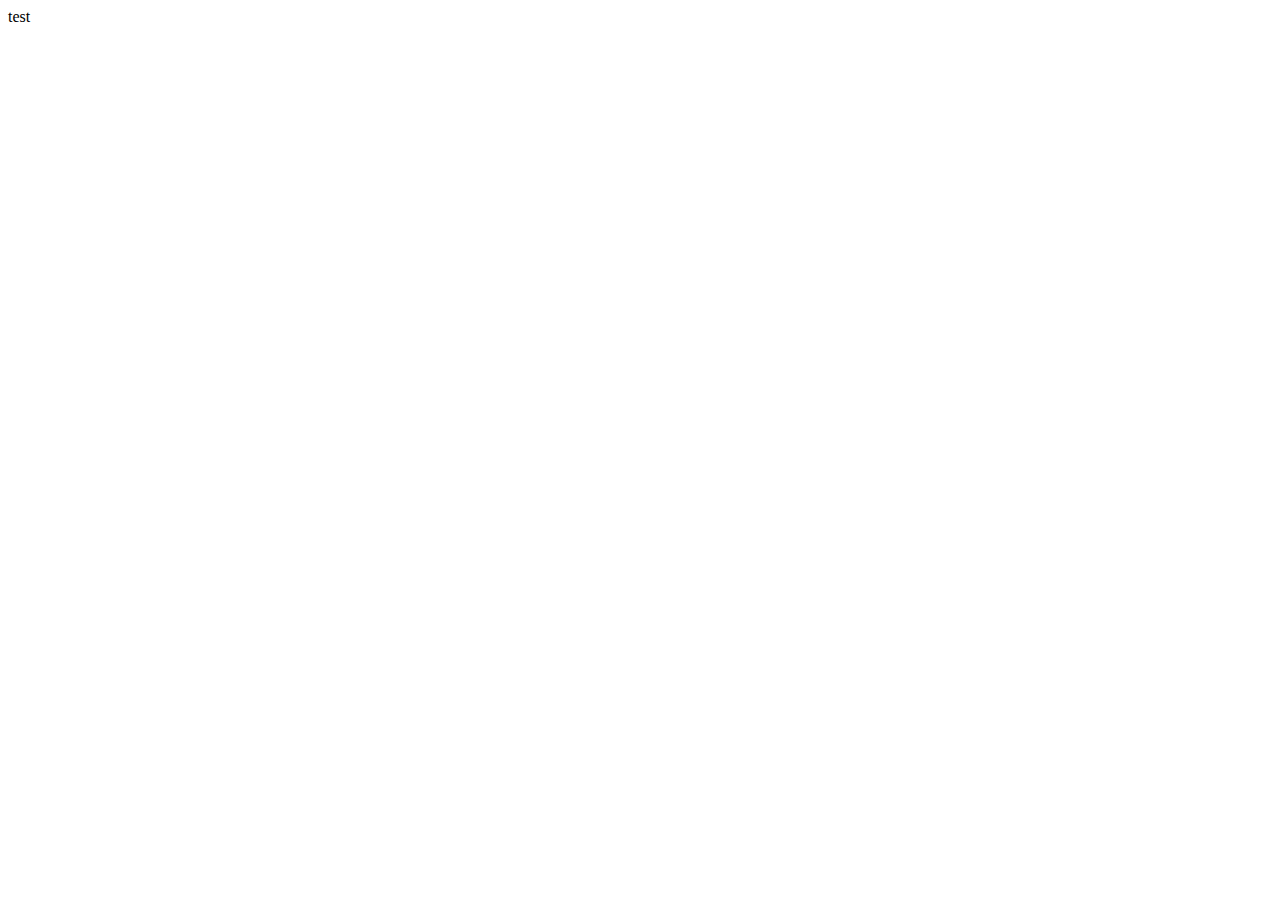
==== index.html @ e97a1b3d "Ik heb dit toegevoegd" ====
<!DOCTYPE html>
<html lang="en">
<head>
    <meta charset="UTF-8">
    <meta http-equiv="X-UA-Compatible" content="IE=edge">
    <meta name="viewport" content="width=device-width, initial-scale=1.0">
    <title>Document</title>
</head>
<body>
    test
</body>
</html>
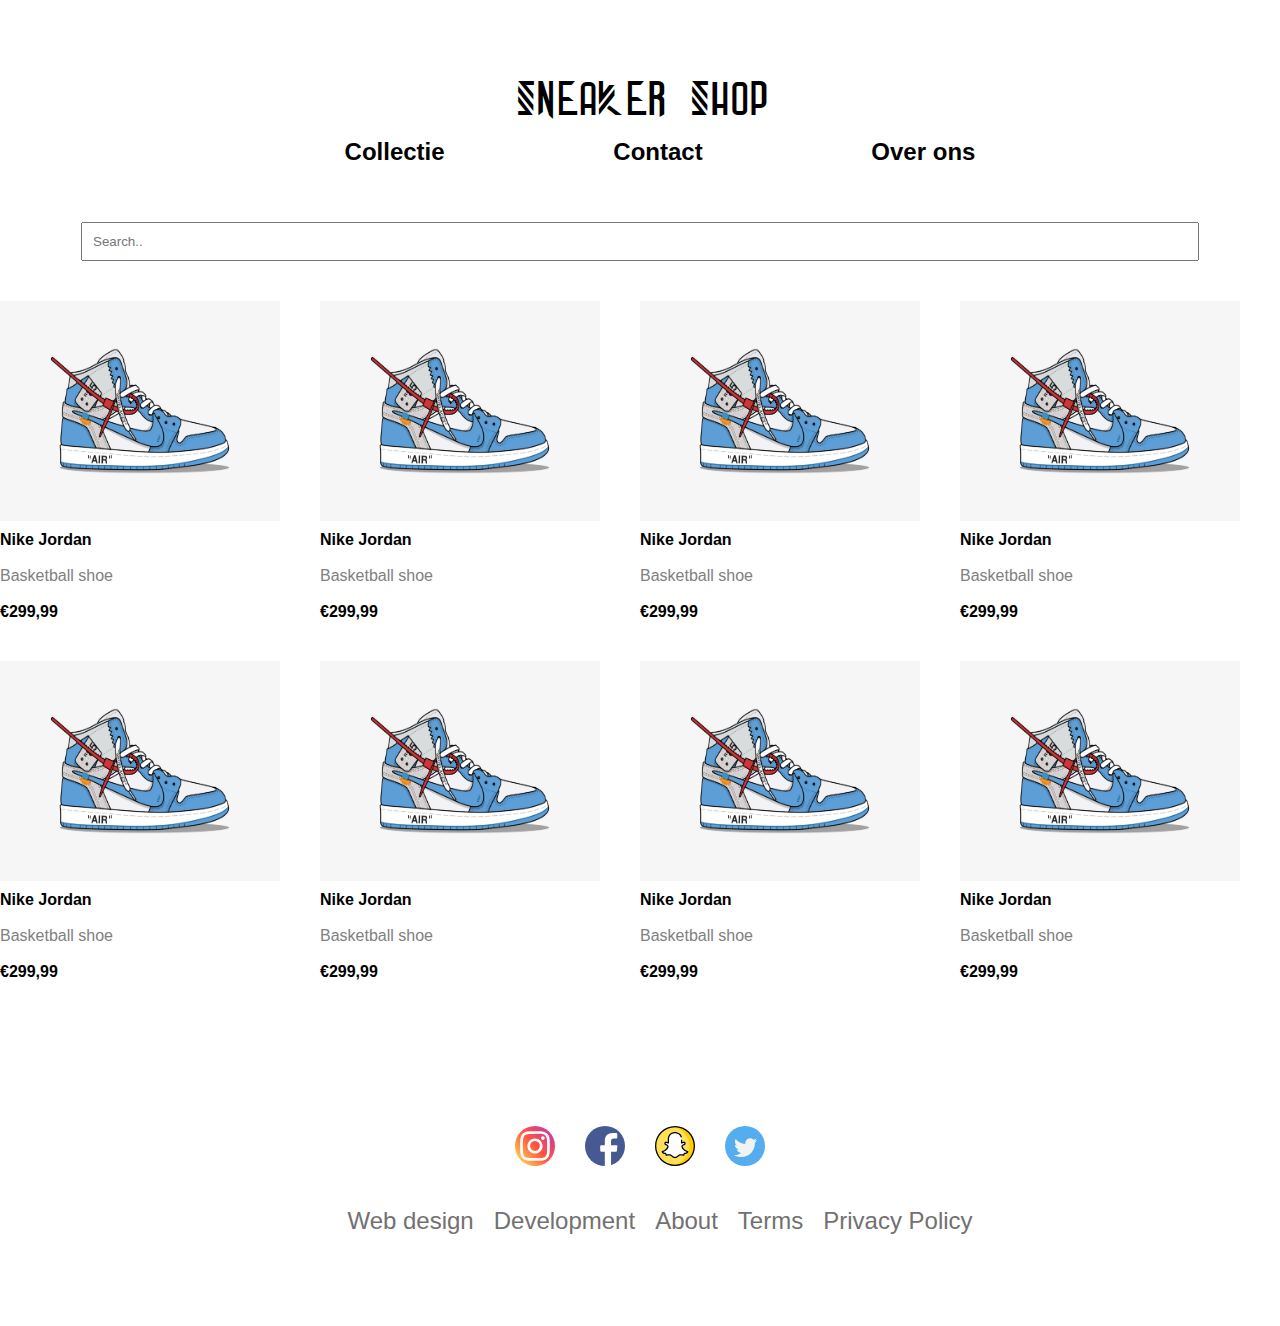
==== commit 38460ab7: "homepagina is toegevoegd,er moet nog een filter worden toegevoegd" ====
--- a/index.html
+++ b/index.html
@@ -5,8 +5,113 @@
     <meta http-equiv="X-UA-Compatible" content="IE=edge">
     <meta name="viewport" content="width=device-width, initial-scale=1.0">
     <title>Document</title>
+    <link rel="stylesheet" href="css/homepagina.css">
+    <link rel="stylesheet" href="./css/footer.css">
+    <link rel="stylesheet" href="./css/header.css">
 </head>
-<body>
-    test
+<body id="homepagina">
+    <header>
+        <div id="logo">Sneaker Shop</div>
+        <nav>
+            <ul>
+                <li><a href="index.html">Collectie</a></li>
+                <li><a href="contact.html">Contact</a></li>
+                <li><a href="overons.html">Over ons</a></li>
+            </ul>
+        </nav>
+    </header>
+
+    <input type="search" placeholder="Search..">
+
+    <main>
+
+        <div class="row">
+            <div class="item">
+                <div class="pic"><img src="./images/sneaker-sales-2018-stockx-main-01.webp" alt="nikejordan"></div>
+                <span class="title">Nike Jordan</span>
+                <br><br>
+                <span class="subtitle">Basketball shoe</span>
+                <br><br>
+                <span class="price">€299,99</span>
+            </div>
+            <div class="item">
+                <div class="pic"><img src="./images/sneaker-sales-2018-stockx-main-01.webp" alt="nikejordan"></div>
+                <span class="title">Nike Jordan</span>
+                <br><br>
+                <span class="subtitle">Basketball shoe</span>
+                <br><br>
+                <span class="price">€299,99</span>
+            </div>
+            <div class="item">
+                <div class="pic"><img src="./images/sneaker-sales-2018-stockx-main-01.webp" alt="nikejordan"></div>
+                <span class="title">Nike Jordan</span>
+                <br><br>
+                <span class="subtitle">Basketball shoe</span>
+                <br><br>
+                <span class="price">€299,99</span>
+            </div>
+            <div class="item">
+                <div class="pic"><img src="./images/sneaker-sales-2018-stockx-main-01.webp" alt="nikejordan"></div>
+                <span class="title">Nike Jordan</span>
+                <br><br>
+                <span class="subtitle">Basketball shoe</span>
+                <br><br>
+                <span class="price">€299,99</span>
+            </div>
+
+        </div>
+        <div class="row">
+            <div class="item">
+                <div class="pic"><img src="./images/sneaker-sales-2018-stockx-main-01.webp" alt="nikejordan"></div>
+                <span class="title">Nike Jordan</span>
+                <br><br>
+                <span class="subtitle">Basketball shoe</span>
+                <br><br>
+                <span class="price">€299,99</span>
+            </div>
+            <div class="item">
+                <div class="pic"><img src="./images/sneaker-sales-2018-stockx-main-01.webp" alt="nikejordan"></div>
+                <span class="title">Nike Jordan</span>
+                <br><br>
+                <span class="subtitle">Basketball shoe</span>
+                <br><br>
+                <span class="price">€299,99</span>
+            </div>
+            <div class="item">
+                <div class="pic"><img src="./images/sneaker-sales-2018-stockx-main-01.webp" alt="nikejordan"></div>
+                <span class="title">Nike Jordan</span>
+                <br><br>
+                <span class="subtitle">Basketball shoe</span>
+                <br><br>
+                <span class="price">€299,99</span>
+            </div>
+            <div class="item">
+                <div class="pic"><img src="./images/sneaker-sales-2018-stockx-main-01.webp" alt="nikejordan"></div>
+                <span class="title">Nike Jordan</span>
+                <br><br>
+                <span class="subtitle">Basketball shoe</span>
+                <br><br>
+                <span class="price">€299,99</span>
+            </div>
+
+        </div>
+
+    </main>
+
+    <footer>
+        <div>
+            <img src="./images/instagram.svg" alt="instagram">
+            <img src="./images/facebook.svg" alt="facebook">
+            <img src="./images/snapchat.svg" alt="snapchat">
+            <img src="./images/twitter.svg" alt="twitter">
+        </div>
+        <ul >
+            <li>Web design</li>
+            <li>Development</li>
+            <li>About</li>
+            <li>Terms</li>
+            <li>Privacy Policy</li>
+        </ul>
+    </footer>
 </body>
 </html>--- a/css/homepagina.css
+++ b/css/homepagina.css
@@ -0,0 +1,48 @@
+#homepagina input[type=search] {
+    padding: 10px;
+    width: 100%;
+    margin-top: 40px;
+}
+
+body#homepagina{
+    margin: 81px;
+}
+
+main{
+    margin-top: 10px;
+    margin-bottom: 130px;
+}
+
+div.row{
+    margin-top: 40px;
+    display: flex;
+    justify-content: center;
+}
+
+div.pic{
+    background-color: gray;
+    height: 220px;
+    width: 280px;
+    margin-bottom: 10px;
+    margin-right: 40px;
+}
+
+div.pic img{
+    height: 100%;
+    width: 100%;    
+}
+
+span.title{
+    font-weight: bold;
+    font-family: sans-serif;
+}
+
+span.subtitle{
+    font-family: sans-serif;
+    color: gray;
+}
+
+span.price{
+    font-family: sans-serif;
+    font-weight: bold;
+}--- a/css/footer.css
+++ b/css/footer.css
@@ -0,0 +1,63 @@
+footer {
+    bottom: 0;
+    width: 100%;
+    font-family: sans-serif;
+}
+
+footer div {
+    display: flex;
+    justify-content: center;
+}
+
+footer div :nth-child(1) {
+    width: 40px;
+    margin: 15px;
+    border-radius: 50%;
+}
+
+footer div :nth-child(2) {
+    width: 40px;
+    margin: 15px;
+    border-radius: 50%;
+}
+
+footer div :nth-child(3) {
+    width: 40px;
+    margin: 15px;
+}
+
+footer div :nth-child(4) {
+    width: 40px;
+    margin: 15px;
+}
+
+footer ul {
+    display: flex;
+    list-style: none;
+    justify-content: center;
+}
+
+footer ul :nth-child(1) {
+    margin: 10px;
+    color: rgb(114, 112, 112);
+}
+
+footer ul :nth-child(2) {
+    margin: 10px;
+    color: rgb(114, 112, 112);
+}
+
+footer ul :nth-child(3) {
+    margin: 10px;
+    color: rgb(114, 112, 112);
+}
+
+footer ul :nth-child(4) {
+    margin: 10px;
+    color: rgb(114, 112, 112);
+}
+
+footer ul :nth-child(5) {
+    margin: 10px;
+    color: rgb(114, 112, 112);
+}
--- a/css/header.css
+++ b/css/header.css
@@ -0,0 +1,55 @@
+@font-face{
+    font-family: StoneWalls;
+    src: url(../fonts/StoneWalls.ttf) format('truetype');
+    font-weight: normal;
+    font-style: normal;
+}
+
+#logo{
+    font-family: 'StoneWalls', Arial, Helvetica, sans-serif;
+    font-size: 48px;
+    text-align: center;
+}
+
+a{
+    color: black;
+    font-weight: bold;
+    text-decoration: none;
+    font-family: sans-serif;
+}
+
+a:hover{
+    text-decoration: underline;
+}
+
+nav{
+    margin-left: 20%;
+    margin-right: 20%;
+}
+
+ul{
+    display: flex;
+    justify-content: space-between;
+    list-style-type: none;
+}
+
+li{
+    display: inline;
+    font-size: 24px;
+}
+
+.cart{
+    position: fixed;
+    width: auto;
+    height: 25px;
+    top: 24px;
+    right: 20%;
+}
+
+.aantal{
+    position: fixed;
+    top: 1px;
+    right: 23%;
+    font-size: 23px;
+    font-weight: bold;
+}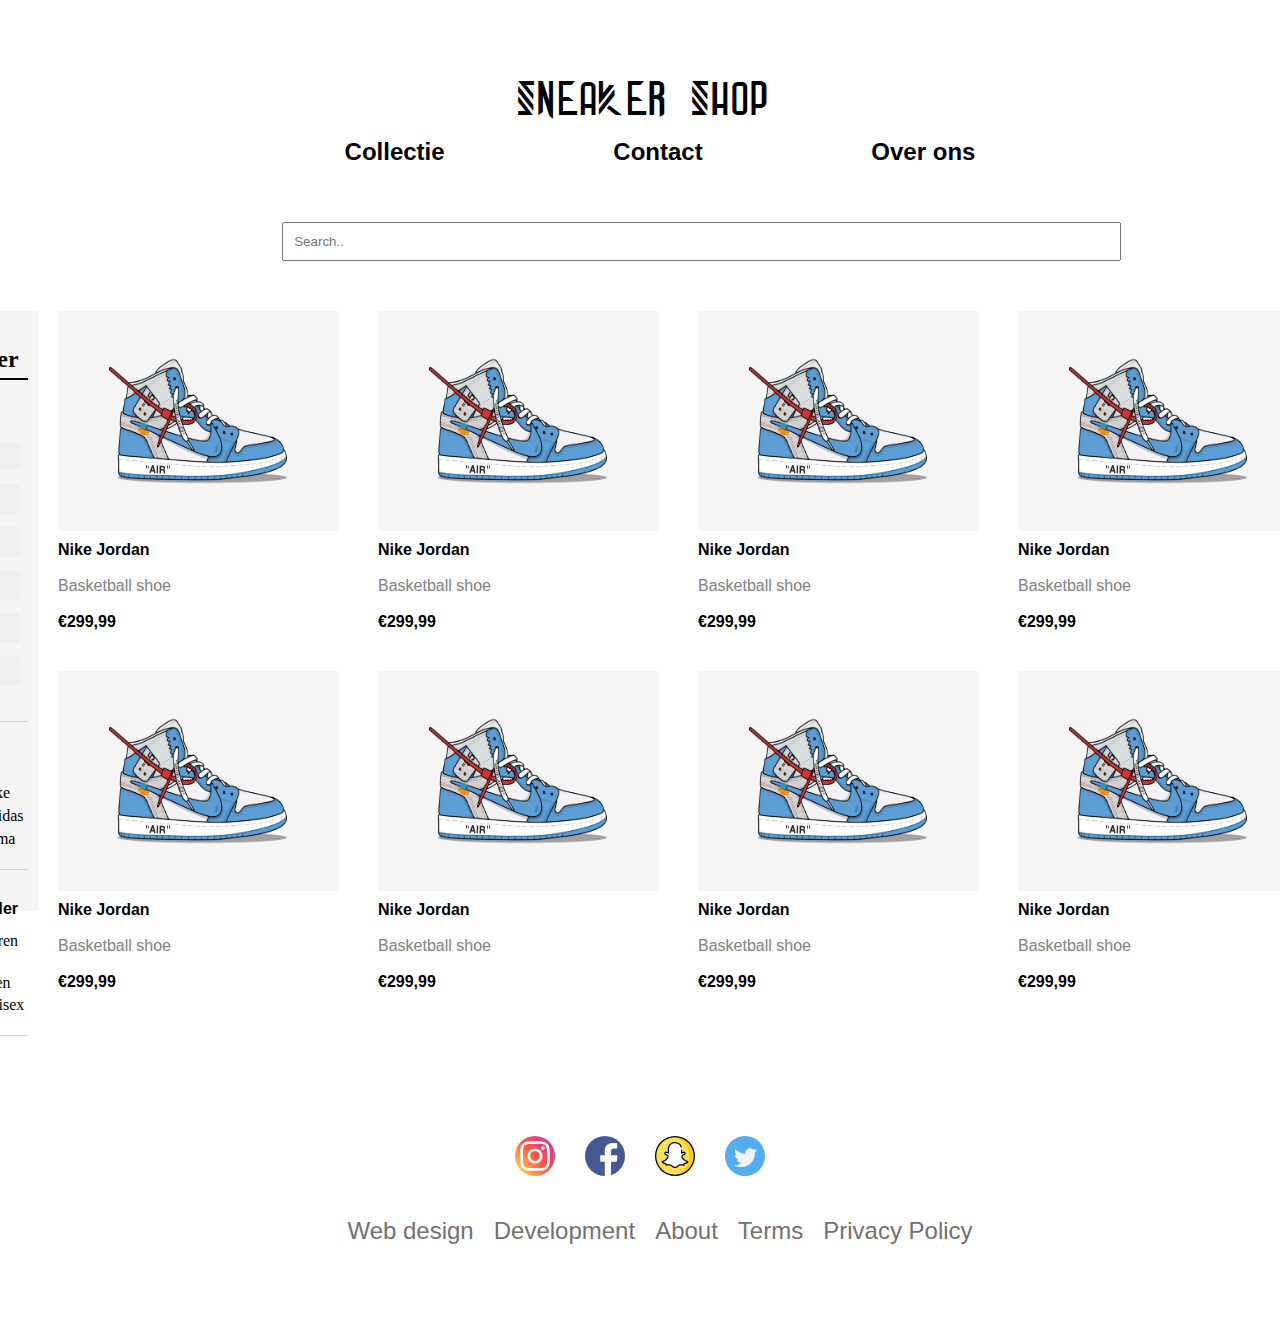
==== commit 6816b64d: "laatste aanpassing" ====
--- a/index.html
+++ b/index.html
@@ -24,81 +24,123 @@
     <input type="search" placeholder="Search..">
 
     <main>
+        <div class="filter">
+            <h2>Filter</h2>
+            <div class="size">
+                Size
+            </div>
+            <div class="sizebutton">
+                <button class="maatbutton">40</button>
+                <button class="maatbutton">41</button>
+                <button class="maatbutton">42</button>
+                <button class="maatbutton">43</button>
+                <button class="maatbutton">44</button>
+                <button class="maatbutton">45</button>
+            </div>
+            <div class="size">
+                Merk
+            </div>
+            <div class="merk">
+                <form action="none">
+                    <input type="checkbox" name="Nike" id="Nike" value="Nike" class="checkboxen">
+                    <label for="Nike">Nike</label><br>
+                    <input type="checkbox" name="Adidas" id="Adidas" value="Adidas" class="checkboxen">
+                    <label for="Adidas">Adidas</label><br>
+                    <input type="checkbox" name="Puma" id="Puma" value="Puma" class="checkboxen">
+                    <label for="Puma">Puma</label><br>
+                </form>
+            </div>
+            <div class="size">
+                Gender
+            </div>
+            <div class="merk">
+                <form action="none">
+                    <input type="checkbox" name="Heren" id="Heren" value="Heren" class="checkboxen">
+                    <label for="Heren">Heren</label><br>
+                    <input type="checkbox" name="Vrouwen" id="Vrouwen" value="Vrouwen" class="checkboxen">
+                    <label for="Vrouwen">Vrouwen</label><br>
+                    <input type="checkbox" name="Unisex" id="Unisex" value="Unisex" class="checkboxen">
+                    <label for="Unisex">Unisex</label><br>
+                </form>
+            </div>
+        </div>
+        <div>
 
-        <div class="row">
-            <div class="item">
-                <div class="pic"><img src="./images/sneaker-sales-2018-stockx-main-01.webp" alt="nikejordan"></div>
-                <span class="title">Nike Jordan</span>
-                <br><br>
-                <span class="subtitle">Basketball shoe</span>
-                <br><br>
-                <span class="price">€299,99</span>
+            <div class="row">
+                <div class="item">
+                    <div class="pic"><img src="./images/sneaker-sales-2018-stockx-main-01.webp" alt="nikejordan"></div>
+                    <span class="title">Nike Jordan</span>
+                    <br><br>
+                    <span class="subtitle">Basketball shoe</span>
+                    <br><br>
+                    <span class="price">€299,99</span>
+                </div>
+                <div class="item">
+                    <div class="pic"><img src="./images/sneaker-sales-2018-stockx-main-01.webp" alt="nikejordan"></div>
+                    <span class="title">Nike Jordan</span>
+                    <br><br>
+                    <span class="subtitle">Basketball shoe</span>
+                    <br><br>
+                    <span class="price">€299,99</span>
+                </div>
+                <div class="item">
+                    <div class="pic"><img src="./images/sneaker-sales-2018-stockx-main-01.webp" alt="nikejordan"></div>
+                    <span class="title">Nike Jordan</span>
+                    <br><br>
+                    <span class="subtitle">Basketball shoe</span>
+                    <br><br>
+                    <span class="price">€299,99</span>
+                </div>
+                <div class="item">
+                    <div class="pic"><img src="./images/sneaker-sales-2018-stockx-main-01.webp" alt="nikejordan"></div>
+                    <span class="title">Nike Jordan</span>
+                    <br><br>
+                    <span class="subtitle">Basketball shoe</span>
+                    <br><br>
+                    <span class="price">€299,99</span>
+                </div>
+                
             </div>
-            <div class="item">
-                <div class="pic"><img src="./images/sneaker-sales-2018-stockx-main-01.webp" alt="nikejordan"></div>
-                <span class="title">Nike Jordan</span>
-                <br><br>
-                <span class="subtitle">Basketball shoe</span>
-                <br><br>
-                <span class="price">€299,99</span>
+            <div class="row">
+                <div class="item">
+                    <div class="pic"><img src="./images/sneaker-sales-2018-stockx-main-01.webp" alt="nikejordan"></div>
+                    <span class="title">Nike Jordan</span>
+                    <br><br>
+                    <span class="subtitle">Basketball shoe</span>
+                    <br><br>
+                    <span class="price">€299,99</span>
+                </div>
+                <div class="item">
+                    <div class="pic"><img src="./images/sneaker-sales-2018-stockx-main-01.webp" alt="nikejordan"></div>
+                    <span class="title">Nike Jordan</span>
+                    <br><br>
+                    <span class="subtitle">Basketball shoe</span>
+                    <br><br>
+                    <span class="price">€299,99</span>
+                </div>
+                <div class="item">
+                    <div class="pic"><img src="./images/sneaker-sales-2018-stockx-main-01.webp" alt="nikejordan"></div>
+                    <span class="title">Nike Jordan</span>
+                    <br><br>
+                    <span class="subtitle">Basketball shoe</span>
+                    <br><br>
+                    <span class="price">€299,99</span>
+                </div>
+                <div class="item">
+                    <div class="pic"><img src="./images/sneaker-sales-2018-stockx-main-01.webp" alt="nikejordan"></div>
+                    <span class="title">Nike Jordan</span>
+                    <br><br>
+                    <span class="subtitle">Basketball shoe</span>
+                    <br><br>
+                    <span class="price">€299,99</span>
+                </div>
+                
             </div>
-            <div class="item">
-                <div class="pic"><img src="./images/sneaker-sales-2018-stockx-main-01.webp" alt="nikejordan"></div>
-                <span class="title">Nike Jordan</span>
-                <br><br>
-                <span class="subtitle">Basketball shoe</span>
-                <br><br>
-                <span class="price">€299,99</span>
-            </div>
-            <div class="item">
-                <div class="pic"><img src="./images/sneaker-sales-2018-stockx-main-01.webp" alt="nikejordan"></div>
-                <span class="title">Nike Jordan</span>
-                <br><br>
-                <span class="subtitle">Basketball shoe</span>
-                <br><br>
-                <span class="price">€299,99</span>
-            </div>
-
         </div>
-        <div class="row">
-            <div class="item">
-                <div class="pic"><img src="./images/sneaker-sales-2018-stockx-main-01.webp" alt="nikejordan"></div>
-                <span class="title">Nike Jordan</span>
-                <br><br>
-                <span class="subtitle">Basketball shoe</span>
-                <br><br>
-                <span class="price">€299,99</span>
-            </div>
-            <div class="item">
-                <div class="pic"><img src="./images/sneaker-sales-2018-stockx-main-01.webp" alt="nikejordan"></div>
-                <span class="title">Nike Jordan</span>
-                <br><br>
-                <span class="subtitle">Basketball shoe</span>
-                <br><br>
-                <span class="price">€299,99</span>
-            </div>
-            <div class="item">
-                <div class="pic"><img src="./images/sneaker-sales-2018-stockx-main-01.webp" alt="nikejordan"></div>
-                <span class="title">Nike Jordan</span>
-                <br><br>
-                <span class="subtitle">Basketball shoe</span>
-                <br><br>
-                <span class="price">€299,99</span>
-            </div>
-            <div class="item">
-                <div class="pic"><img src="./images/sneaker-sales-2018-stockx-main-01.webp" alt="nikejordan"></div>
-                <span class="title">Nike Jordan</span>
-                <br><br>
-                <span class="subtitle">Basketball shoe</span>
-                <br><br>
-                <span class="price">€299,99</span>
-            </div>
-
-        </div>
-
-    </main>
-
-    <footer>
+            
+        </main>
+        
+        <footer>
         <div>
             <img src="./images/instagram.svg" alt="instagram">
             <img src="./images/facebook.svg" alt="facebook">
--- a/css/homepagina.css
+++ b/css/homepagina.css
@@ -1,7 +1,8 @@
 #homepagina input[type=search] {
     padding: 10px;
-    width: 100%;
+    width: 75%;
     margin-top: 40px;
+    margin-left: 18%;
 }
 
 body#homepagina{
@@ -11,6 +12,57 @@
 main{
     margin-top: 10px;
     margin-bottom: 130px;
+    display: flex;
+    justify-content: center;
+}
+
+div.filter{
+    height: 580px;
+    background-color: whitesmoke;
+    width: 215px;
+    margin-top: 40px;
+    margin-right: 20px;
+    border: 2px black;
+    padding: 10px;
+}
+
+div h2{
+    text-align: center;
+    border-bottom: black 2px solid;
+    padding: 5px;
+}
+
+div.size{
+    width: 100%;
+    font-family: sans-serif;
+    font-weight: bold;
+    margin: 10px;
+    margin-top: 30px;
+    text-align: left;
+}
+
+div.sizebutton{
+    border-bottom: 2px lightgray solid;
+    border-bottom-width: thin;
+    padding-bottom: 25px;
+    text-align: center;
+}
+
+div button.maatbutton{
+    width: 60px;
+    height: 30px;
+    margin: 3px;
+    border-radius: 5px;
+    border: 0px;
+    margin-bottom: 10px;
+}
+
+div button.maatbutton:hover{
+    border: solid 2px black;
+}
+
+div input.checkboxen{
+    margin: 5px;
 }
 
 div.row{
@@ -45,4 +97,10 @@
 span.price{
     font-family: sans-serif;
     font-weight: bold;
+}
+
+div.merk form{
+    border-bottom: 2px solid lightgray;
+    padding-bottom: 20px;
+    border-bottom-width: thin;
 }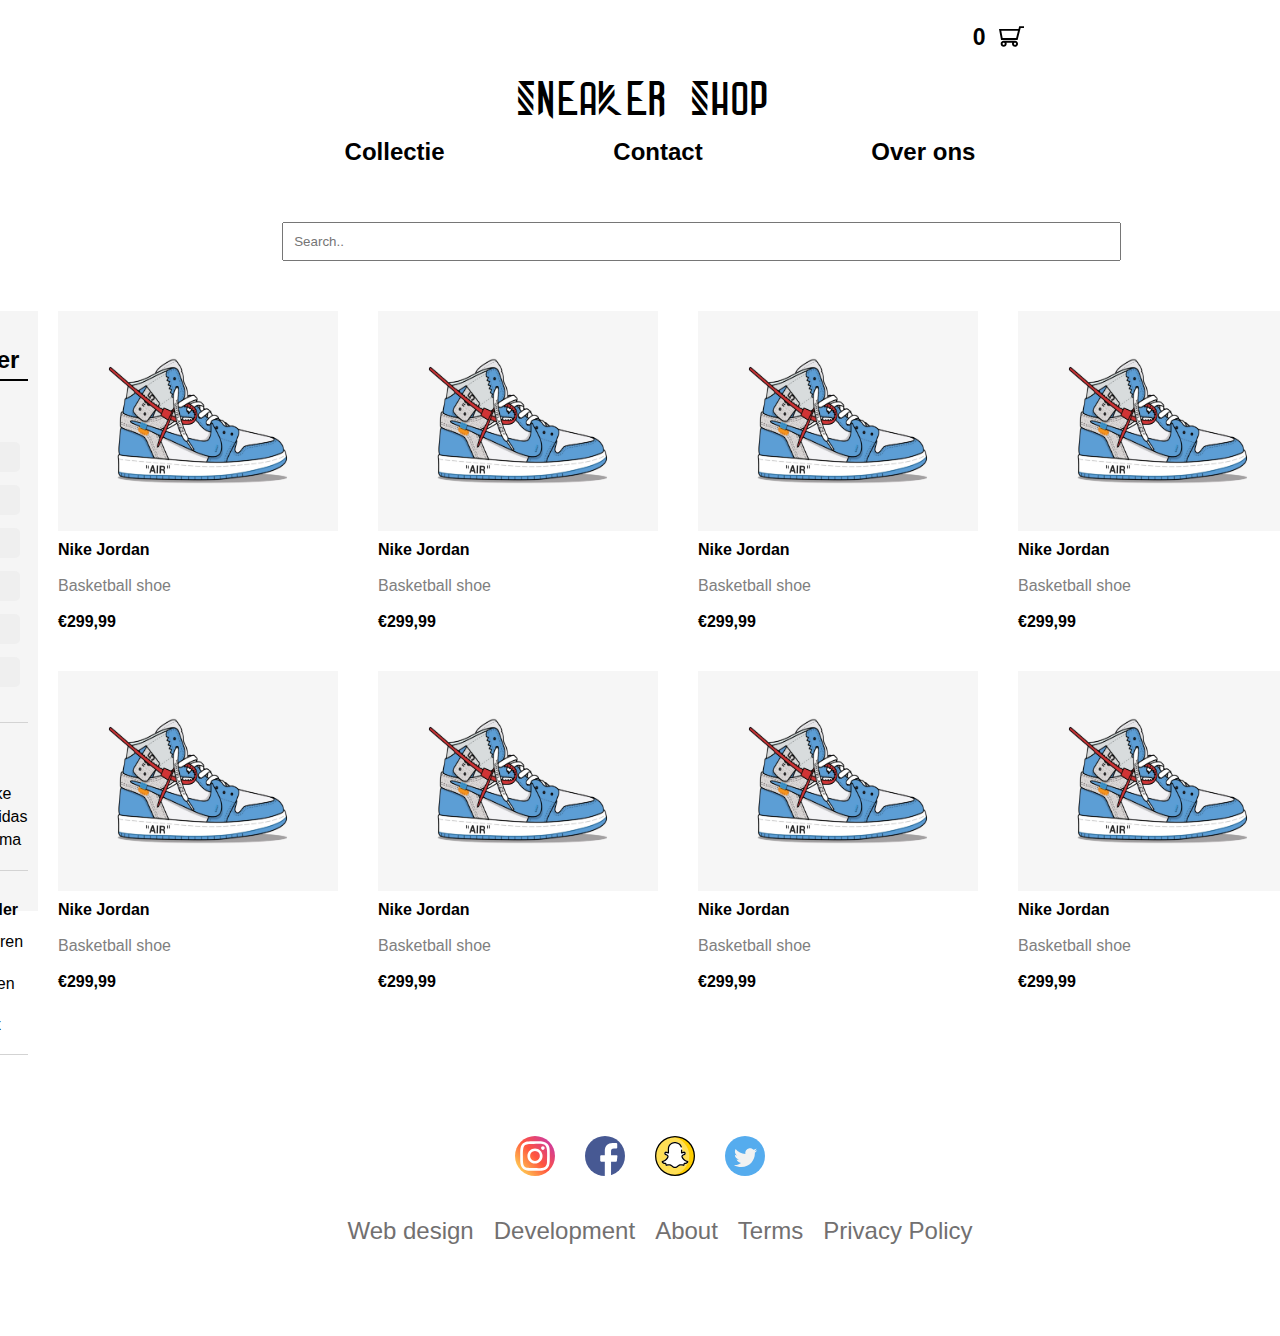
==== commit 6fc29500: "Laatste fixes gedaan" ====
--- a/index.html
+++ b/index.html
@@ -1,159 +1,162 @@
-<!DOCTYPE html>
-<html lang="en">
-<head>
-    <meta charset="UTF-8">
-    <meta http-equiv="X-UA-Compatible" content="IE=edge">
-    <meta name="viewport" content="width=device-width, initial-scale=1.0">
-    <title>Document</title>
-    <link rel="stylesheet" href="css/homepagina.css">
-    <link rel="stylesheet" href="./css/footer.css">
-    <link rel="stylesheet" href="./css/header.css">
-</head>
-<body id="homepagina">
-    <header>
-        <div id="logo">Sneaker Shop</div>
-        <nav>
-            <ul>
-                <li><a href="index.html">Collectie</a></li>
-                <li><a href="contact.html">Contact</a></li>
-                <li><a href="overons.html">Over ons</a></li>
-            </ul>
-        </nav>
-    </header>
-
-    <input type="search" placeholder="Search..">
-
-    <main>
-        <div class="filter">
-            <h2>Filter</h2>
-            <div class="size">
-                Size
-            </div>
-            <div class="sizebutton">
-                <button class="maatbutton">40</button>
-                <button class="maatbutton">41</button>
-                <button class="maatbutton">42</button>
-                <button class="maatbutton">43</button>
-                <button class="maatbutton">44</button>
-                <button class="maatbutton">45</button>
-            </div>
-            <div class="size">
-                Merk
-            </div>
-            <div class="merk">
-                <form action="none">
-                    <input type="checkbox" name="Nike" id="Nike" value="Nike" class="checkboxen">
-                    <label for="Nike">Nike</label><br>
-                    <input type="checkbox" name="Adidas" id="Adidas" value="Adidas" class="checkboxen">
-                    <label for="Adidas">Adidas</label><br>
-                    <input type="checkbox" name="Puma" id="Puma" value="Puma" class="checkboxen">
-                    <label for="Puma">Puma</label><br>
-                </form>
-            </div>
-            <div class="size">
-                Gender
-            </div>
-            <div class="merk">
-                <form action="none">
-                    <input type="checkbox" name="Heren" id="Heren" value="Heren" class="checkboxen">
-                    <label for="Heren">Heren</label><br>
-                    <input type="checkbox" name="Vrouwen" id="Vrouwen" value="Vrouwen" class="checkboxen">
-                    <label for="Vrouwen">Vrouwen</label><br>
-                    <input type="checkbox" name="Unisex" id="Unisex" value="Unisex" class="checkboxen">
-                    <label for="Unisex">Unisex</label><br>
-                </form>
-            </div>
-        </div>
-        <div>
-
-            <div class="row">
-                <div class="item">
-                    <div class="pic"><img src="./images/sneaker-sales-2018-stockx-main-01.webp" alt="nikejordan"></div>
-                    <span class="title">Nike Jordan</span>
-                    <br><br>
-                    <span class="subtitle">Basketball shoe</span>
-                    <br><br>
-                    <span class="price">€299,99</span>
-                </div>
-                <div class="item">
-                    <div class="pic"><img src="./images/sneaker-sales-2018-stockx-main-01.webp" alt="nikejordan"></div>
-                    <span class="title">Nike Jordan</span>
-                    <br><br>
-                    <span class="subtitle">Basketball shoe</span>
-                    <br><br>
-                    <span class="price">€299,99</span>
-                </div>
-                <div class="item">
-                    <div class="pic"><img src="./images/sneaker-sales-2018-stockx-main-01.webp" alt="nikejordan"></div>
-                    <span class="title">Nike Jordan</span>
-                    <br><br>
-                    <span class="subtitle">Basketball shoe</span>
-                    <br><br>
-                    <span class="price">€299,99</span>
-                </div>
-                <div class="item">
-                    <div class="pic"><img src="./images/sneaker-sales-2018-stockx-main-01.webp" alt="nikejordan"></div>
-                    <span class="title">Nike Jordan</span>
-                    <br><br>
-                    <span class="subtitle">Basketball shoe</span>
-                    <br><br>
-                    <span class="price">€299,99</span>
-                </div>
-                
-            </div>
-            <div class="row">
-                <div class="item">
-                    <div class="pic"><img src="./images/sneaker-sales-2018-stockx-main-01.webp" alt="nikejordan"></div>
-                    <span class="title">Nike Jordan</span>
-                    <br><br>
-                    <span class="subtitle">Basketball shoe</span>
-                    <br><br>
-                    <span class="price">€299,99</span>
-                </div>
-                <div class="item">
-                    <div class="pic"><img src="./images/sneaker-sales-2018-stockx-main-01.webp" alt="nikejordan"></div>
-                    <span class="title">Nike Jordan</span>
-                    <br><br>
-                    <span class="subtitle">Basketball shoe</span>
-                    <br><br>
-                    <span class="price">€299,99</span>
-                </div>
-                <div class="item">
-                    <div class="pic"><img src="./images/sneaker-sales-2018-stockx-main-01.webp" alt="nikejordan"></div>
-                    <span class="title">Nike Jordan</span>
-                    <br><br>
-                    <span class="subtitle">Basketball shoe</span>
-                    <br><br>
-                    <span class="price">€299,99</span>
-                </div>
-                <div class="item">
-                    <div class="pic"><img src="./images/sneaker-sales-2018-stockx-main-01.webp" alt="nikejordan"></div>
-                    <span class="title">Nike Jordan</span>
-                    <br><br>
-                    <span class="subtitle">Basketball shoe</span>
-                    <br><br>
-                    <span class="price">€299,99</span>
-                </div>
-                
-            </div>
-        </div>
-            
-        </main>
-        
-        <footer>
-        <div>
-            <img src="./images/instagram.svg" alt="instagram">
-            <img src="./images/facebook.svg" alt="facebook">
-            <img src="./images/snapchat.svg" alt="snapchat">
-            <img src="./images/twitter.svg" alt="twitter">
-        </div>
-        <ul >
-            <li>Web design</li>
-            <li>Development</li>
-            <li>About</li>
-            <li>Terms</li>
-            <li>Privacy Policy</li>
-        </ul>
-    </footer>
-</body>
+<!DOCTYPE html>
+<html lang="en">
+<head>
+    <meta charset="UTF-8">
+    <meta http-equiv="X-UA-Compatible" content="IE=edge">
+    <meta name="viewport" content="width=device-width, initial-scale=1.0">
+    <title>Document</title>
+    <link rel="stylesheet" href="css/homepagina.css">
+    <link rel="stylesheet" href="./css/footer.css">
+    <link rel="stylesheet" href="./css/header.css">
+</head>
+<body id="homepagina">
+    <header>
+        <div id="logo">Sneaker Shop</div>
+        <nav>
+            <ul>
+                <li><a href="index.html">Collectie</a></li>
+                <li><a href="contact.html">Contact</a></li>
+                <li><a href="overons.html">Over ons</a></li>
+            </ul>
+        </nav>
+        <!--bron:https://www.svgrepo.com/show/80543/shopping-cart-outline.svg-->
+        <img class="cart" src="images/cart.svg" alt="">
+        <p class="aantal">0</p>
+    </header>
+    
+    <input type="search" placeholder="Search..">
+
+    <main>
+        <div class="filter">
+            <h2>Filter</h2>
+            <div class="size">
+                Size
+            </div>
+            <div class="sizebutton">
+                <button class="maatbutton">40</button>
+                <button class="maatbutton">41</button>
+                <button class="maatbutton">42</button>
+                <button class="maatbutton">43</button>
+                <button class="maatbutton">44</button>
+                <button class="maatbutton">45</button>
+            </div>
+            <div class="size">
+                Merk
+            </div>
+            <div class="merk">
+                <form action="none">
+                    <input type="checkbox" name="Nike" id="Nike" value="Nike" class="checkboxen">
+                    <label for="Nike">Nike</label><br>
+                    <input type="checkbox" name="Adidas" id="Adidas" value="Adidas" class="checkboxen">
+                    <label for="Adidas">Adidas</label><br>
+                    <input type="checkbox" name="Puma" id="Puma" value="Puma" class="checkboxen">
+                    <label for="Puma">Puma</label><br>
+                </form>
+            </div>
+            <div class="size">
+                Gender
+            </div>
+            <div class="merk">
+                <form action="none">
+                    <input type="checkbox" name="Heren" id="Heren" value="Heren" class="checkboxen">
+                    <label for="Heren">Heren</label><br>
+                    <input type="checkbox" name="Vrouwen" id="Vrouwen" value="Vrouwen" class="checkboxen">
+                    <label for="Vrouwen">Vrouwen</label><br>
+                    <input type="checkbox" name="Unisex" id="Unisex" value="Unisex" class="checkboxen">
+                    <label for="Unisex">Unisex</label><br>
+                </form>
+            </div>
+        </div>
+        <div>
+
+            <div class="row">
+                <div class="item">
+                        <div class="pic"><a href="productpagina.html"><img src="./images/sneaker-sales-2018-stockx-main-01.webp" alt="nikejordan"></a></div>
+                    <span class="title">Nike Jordan</span>
+                    <br><br>
+                    <span class="subtitle">Basketball shoe</span>
+                    <br><br>
+                    <span class="price">€299,99</span>
+                </div>
+                <div class="item">
+                    <div class="pic"><a href="productpagina.html"><img src="./images/sneaker-sales-2018-stockx-main-01.webp" alt="nikejordan"></a></div>
+                    <span class="title">Nike Jordan</span>
+                    <br><br>
+                    <span class="subtitle">Basketball shoe</span>
+                    <br><br>
+                    <span class="price">€299,99</span>
+                </div>
+                <div class="item">
+                    <div class="pic"><a href="productpagina.html"><img src="./images/sneaker-sales-2018-stockx-main-01.webp" alt="nikejordan"></a></div>
+                    <span class="title">Nike Jordan</span>
+                    <br><br>
+                    <span class="subtitle">Basketball shoe</span>
+                    <br><br>
+                    <span class="price">€299,99</span>
+                </div>
+                <div class="item">
+                    <div class="pic"><a href="productpagina.html"><img src="./images/sneaker-sales-2018-stockx-main-01.webp" alt="nikejordan"></a></div>
+                    <span class="title">Nike Jordan</span>
+                    <br><br>
+                    <span class="subtitle">Basketball shoe</span>
+                    <br><br>
+                    <span class="price">€299,99</span>
+                </div>
+                
+            </div>
+            <div class="row">
+                <div class="item">
+                    <div class="pic"><a href="productpagina.html"><img src="./images/sneaker-sales-2018-stockx-main-01.webp" alt="nikejordan"></a></div>
+                    <span class="title">Nike Jordan</span>
+                    <br><br>
+                    <span class="subtitle">Basketball shoe</span>
+                    <br><br>
+                    <span class="price">€299,99</span>
+                </div>
+                <div class="item">
+                    <div class="pic"><a href="productpagina.html"><img src="./images/sneaker-sales-2018-stockx-main-01.webp" alt="nikejordan"></a></div>
+                    <span class="title">Nike Jordan</span>
+                    <br><br>
+                    <span class="subtitle">Basketball shoe</span>
+                    <br><br>
+                    <span class="price">€299,99</span>
+                </div>
+                <div class="item">
+                    <div class="pic"><a href="productpagina.html"><img src="./images/sneaker-sales-2018-stockx-main-01.webp" alt="nikejordan"></a></div>
+                    <span class="title">Nike Jordan</span>
+                    <br><br>
+                    <span class="subtitle">Basketball shoe</span>
+                    <br><br>
+                    <span class="price">€299,99</span>
+                </div>
+                <div class="item">
+                    <div class="pic"><a href="productpagina.html"><img src="./images/sneaker-sales-2018-stockx-main-01.webp" alt="nikejordan"></a></div>
+                    <span class="title">Nike Jordan</span>
+                    <br><br>
+                    <span class="subtitle">Basketball shoe</span>
+                    <br><br>
+                    <span class="price">€299,99</span>
+                </div>
+                
+            </div>
+        </div>
+            
+        </main>
+        
+        <footer>
+        <div>
+            <img src="./images/instagram.svg" alt="instagram">
+            <img src="./images/facebook.svg" alt="facebook">
+            <img src="./images/snapchat.svg" alt="snapchat">
+            <img src="./images/twitter.svg" alt="twitter">
+        </div>
+        <ul >
+            <li>Web design</li>
+            <li>Development</li>
+            <li>About</li>
+            <li>Terms</li>
+            <li>Privacy Policy</li>
+        </ul>
+    </footer>
+</body>
 </html>--- a/css/homepagina.css
+++ b/css/homepagina.css
@@ -1,106 +1,107 @@
-#homepagina input[type=search] {
-    padding: 10px;
-    width: 75%;
-    margin-top: 40px;
-    margin-left: 18%;
-}
-
-body#homepagina{
-    margin: 81px;
-}
-
-main{
-    margin-top: 10px;
-    margin-bottom: 130px;
-    display: flex;
-    justify-content: center;
-}
-
-div.filter{
-    height: 580px;
-    background-color: whitesmoke;
-    width: 215px;
-    margin-top: 40px;
-    margin-right: 20px;
-    border: 2px black;
-    padding: 10px;
-}
-
-div h2{
-    text-align: center;
-    border-bottom: black 2px solid;
-    padding: 5px;
-}
-
-div.size{
-    width: 100%;
-    font-family: sans-serif;
-    font-weight: bold;
-    margin: 10px;
-    margin-top: 30px;
-    text-align: left;
-}
-
-div.sizebutton{
-    border-bottom: 2px lightgray solid;
-    border-bottom-width: thin;
-    padding-bottom: 25px;
-    text-align: center;
-}
-
-div button.maatbutton{
-    width: 60px;
-    height: 30px;
-    margin: 3px;
-    border-radius: 5px;
-    border: 0px;
-    margin-bottom: 10px;
-}
-
-div button.maatbutton:hover{
-    border: solid 2px black;
-}
-
-div input.checkboxen{
-    margin: 5px;
-}
-
-div.row{
-    margin-top: 40px;
-    display: flex;
-    justify-content: center;
-}
-
-div.pic{
-    background-color: gray;
-    height: 220px;
-    width: 280px;
-    margin-bottom: 10px;
-    margin-right: 40px;
-}
-
-div.pic img{
-    height: 100%;
-    width: 100%;    
-}
-
-span.title{
-    font-weight: bold;
-    font-family: sans-serif;
-}
-
-span.subtitle{
-    font-family: sans-serif;
-    color: gray;
-}
-
-span.price{
-    font-family: sans-serif;
-    font-weight: bold;
-}
-
-div.merk form{
-    border-bottom: 2px solid lightgray;
-    padding-bottom: 20px;
-    border-bottom-width: thin;
+#homepagina input[type=search] {
+    padding: 10px;
+    width: 75%;
+    margin-top: 40px;
+    margin-left: 18%;
+}
+
+body#homepagina{
+    margin: 81px;
+    font-family: sans-serif; 
+}
+
+main{
+    margin-top: 10px;
+    margin-bottom: 130px;
+    display: flex;
+    justify-content: center;
+}
+
+div.filter{
+    height: 580px;
+    background-color: whitesmoke;
+    width: 215px;
+    margin-top: 40px;
+    margin-right: 20px;
+    border: 2px black;
+    padding: 10px;
+}
+
+div h2{
+    text-align: center;
+    border-bottom: black 2px solid;
+    padding: 5px;
+}
+
+div.size{
+    width: 100%;
+    font-family: sans-serif;
+    font-weight: bold;
+    margin: 10px;
+    margin-top: 30px;
+    text-align: left;
+}
+
+div.sizebutton{
+    border-bottom: 2px lightgray solid;
+    border-bottom-width: thin;
+    padding-bottom: 25px;
+    text-align: center;
+}
+
+div button.maatbutton{
+    width: 60px;
+    height: 30px;
+    margin: 3px;
+    border-radius: 5px;
+    border: 0px;
+    margin-bottom: 10px;
+}
+
+div button.maatbutton:hover{
+    border: solid 2px black;
+}
+
+div input.checkboxen{
+    margin: 5px;
+}
+
+div.row{
+    margin-top: 40px;
+    display: flex;
+    justify-content: center;
+}
+
+div.pic{
+    background-color: gray;
+    height: 220px;
+    width: 280px;
+    margin-bottom: 10px;
+    margin-right: 40px;
+}
+
+div.pic img{
+    height: 100%;
+    width: 100%;    
+}
+
+span.title{
+    font-weight: bold;
+    font-family: sans-serif;
+}
+
+span.subtitle{
+    font-family: sans-serif;
+    color: gray;
+}
+
+span.price{
+    font-family: sans-serif;
+    font-weight: bold;
+}
+
+div.merk form{
+    border-bottom: 2px solid lightgray;
+    padding-bottom: 20px;
+    border-bottom-width: thin;
 }--- a/css/footer.css
+++ b/css/footer.css
@@ -1,63 +1,63 @@
-footer {
-    bottom: 0;
-    width: 100%;
-    font-family: sans-serif;
-}
-
-footer div {
-    display: flex;
-    justify-content: center;
-}
-
-footer div :nth-child(1) {
-    width: 40px;
-    margin: 15px;
-    border-radius: 50%;
-}
-
-footer div :nth-child(2) {
-    width: 40px;
-    margin: 15px;
-    border-radius: 50%;
-}
-
-footer div :nth-child(3) {
-    width: 40px;
-    margin: 15px;
-}
-
-footer div :nth-child(4) {
-    width: 40px;
-    margin: 15px;
-}
-
-footer ul {
-    display: flex;
-    list-style: none;
-    justify-content: center;
-}
-
-footer ul :nth-child(1) {
-    margin: 10px;
-    color: rgb(114, 112, 112);
-}
-
-footer ul :nth-child(2) {
-    margin: 10px;
-    color: rgb(114, 112, 112);
-}
-
-footer ul :nth-child(3) {
-    margin: 10px;
-    color: rgb(114, 112, 112);
-}
-
-footer ul :nth-child(4) {
-    margin: 10px;
-    color: rgb(114, 112, 112);
-}
-
-footer ul :nth-child(5) {
-    margin: 10px;
-    color: rgb(114, 112, 112);
-}
+footer {
+    bottom: 0;
+    width: 100%;
+    font-family: sans-serif;
+}
+
+footer div {
+    display: flex;
+    justify-content: center;
+}
+
+footer div :nth-child(1) {
+    width: 40px;
+    margin: 15px;
+    border-radius: 50%;
+}
+
+footer div :nth-child(2) {
+    width: 40px;
+    margin: 15px;
+    border-radius: 50%;
+}
+
+footer div :nth-child(3) {
+    width: 40px;
+    margin: 15px;
+}
+
+footer div :nth-child(4) {
+    width: 40px;
+    margin: 15px;
+}
+
+footer ul {
+    display: flex;
+    list-style: none;
+    justify-content: center;
+}
+
+footer ul :nth-child(1) {
+    margin: 10px;
+    color: rgb(114, 112, 112);
+}
+
+footer ul :nth-child(2) {
+    margin: 10px;
+    color: rgb(114, 112, 112);
+}
+
+footer ul :nth-child(3) {
+    margin: 10px;
+    color: rgb(114, 112, 112);
+}
+
+footer ul :nth-child(4) {
+    margin: 10px;
+    color: rgb(114, 112, 112);
+}
+
+footer ul :nth-child(5) {
+    margin: 10px;
+    color: rgb(114, 112, 112);
+}
--- a/css/header.css
+++ b/css/header.css
@@ -1,55 +1,56 @@
-@font-face{
-    font-family: StoneWalls;
-    src: url(../fonts/StoneWalls.ttf) format('truetype');
-    font-weight: normal;
-    font-style: normal;
-}
-
-#logo{
-    font-family: 'StoneWalls', Arial, Helvetica, sans-serif;
-    font-size: 48px;
-    text-align: center;
-}
-
-a{
-    color: black;
-    font-weight: bold;
-    text-decoration: none;
-    font-family: sans-serif;
-}
-
-a:hover{
-    text-decoration: underline;
-}
-
-nav{
-    margin-left: 20%;
-    margin-right: 20%;
-}
-
-ul{
-    display: flex;
-    justify-content: space-between;
-    list-style-type: none;
-}
-
-li{
-    display: inline;
-    font-size: 24px;
-}
-
-.cart{
-    position: fixed;
-    width: auto;
-    height: 25px;
-    top: 24px;
-    right: 20%;
-}
-
-.aantal{
-    position: fixed;
-    top: 1px;
-    right: 23%;
-    font-size: 23px;
-    font-weight: bold;
+@font-face{
+    font-family: StoneWalls;
+    src: url(../fonts/StoneWalls.ttf) format('truetype');
+    font-weight: normal;
+    font-style: normal;
+}
+
+#logo{
+    font-family: 'StoneWalls', Arial, Helvetica, sans-serif;
+    font-size: 48px;
+    text-align: center;
+}
+
+a{
+    color: black;
+    font-weight: bold;
+    text-decoration: none;
+    font-family: sans-serif;
+}
+
+a:hover{
+    text-decoration: underline;
+}
+
+nav{
+    margin-left: 20%;
+    margin-right: 20%;
+}
+
+ul{
+    display: flex;
+    justify-content: space-between;
+    list-style-type: none;
+}
+
+li{
+    display: inline;
+    font-size: 24px;
+}
+
+.cart{
+    position: absolute;
+    width: auto;
+    height: 25px;
+    top: 24px;
+    right: 20%;
+}
+
+.aantal{
+    position: absolute;
+    top: 1px;
+    right: 23%;
+    font-size: 23px;
+    font-weight: bold;
+    font-family: sans-serif;
 }